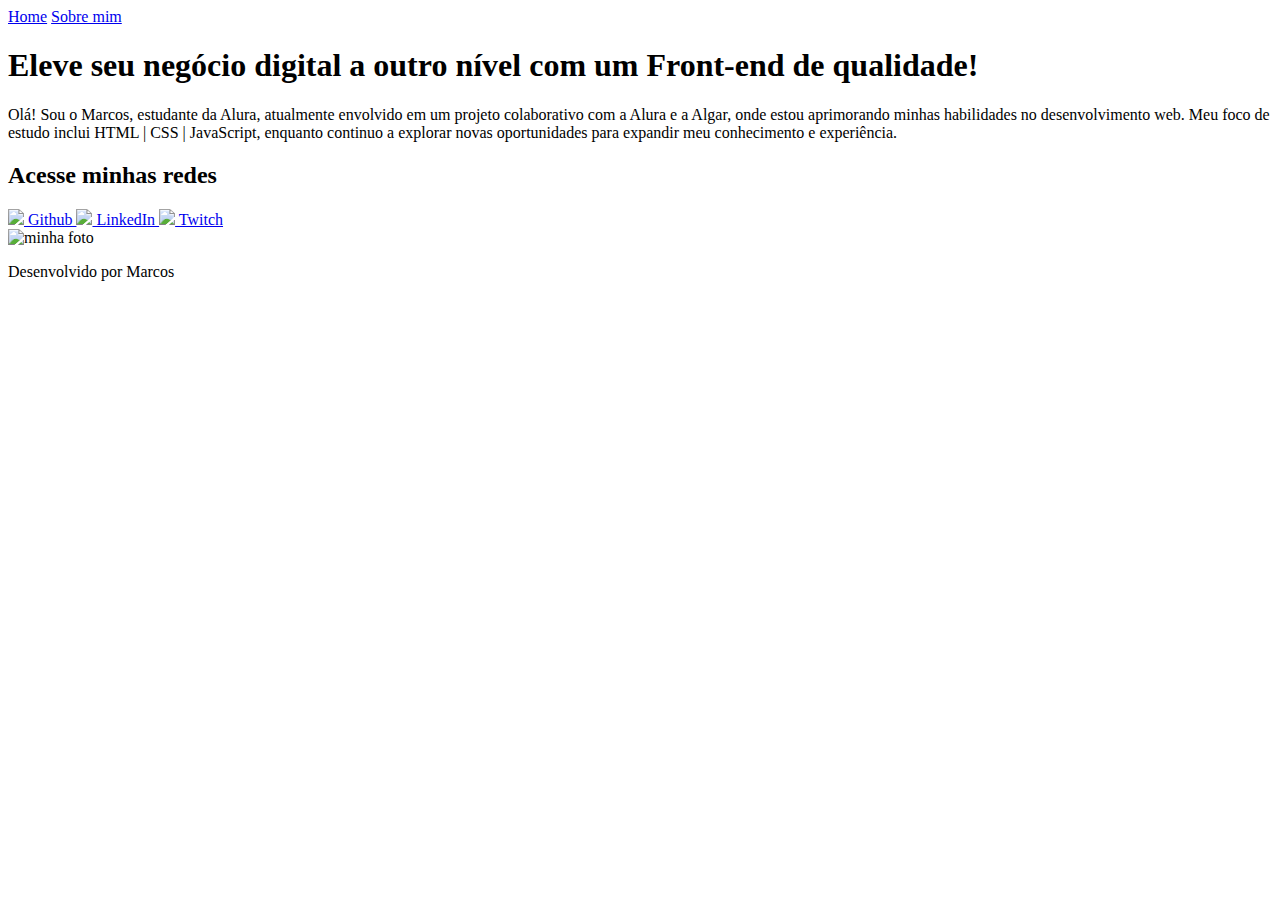
==== index.html @ a0efe57d "Add files via upload" ====
<!DOCTYPE html>
<html lang="pt-br">
<head>
    <meta charset="UTF-8">
    <meta name="viewport" content="width=device-width, initial-scale=1.0">
    <title>Portfolio</title>
    <link rel="stylesheet" href="./style/style.css ">
</head>
<body>
    <header class="cabecalho">
        <nav class="cabecalho__menu">
            <a class="cabecalho__menu__links" href="index.html">Home</a>
            <a class="cabecalho__menu__links" href="about.html">Sobre mim</a>
        </nav>
    </header>
    <main class="apresentacao">
        <section class="apresentacao__conteudo">
            <h1 class="apresentacao__conteudo__titulo">Eleve seu negócio digital a outro nível <strong class="titulo-destaque"> com um Front-end de qualidade!</strong></h1>
            <p class="apresentacao__conteudo__texto">Olá! Sou o Marcos, estudante da Alura, atualmente envolvido em um projeto colaborativo com a Alura e a Algar, onde estou aprimorando minhas habilidades no desenvolvimento web. Meu foco de estudo inclui HTML | CSS | JavaScript, enquanto continuo a explorar novas oportunidades para expandir meu conhecimento e experiência.</p>
                <div class="apresentacao__links">
                    <h2 class="apresentacao__links__subtitulo">Acesse minhas redes</h2>
                        <a  class="apresentacao__links__navegacao" href="linkmeugithub">
                            <img src="./assets/github.png">
                            Github
                        </a>
                        <a  class="apresentacao__links__navegacao" href="linkmeulinkedin">
                            <img src="./assets/linkedin.png">
                            LinkedIn
                        </a>    
                        <a  class="apresentacao__links__navegacao" href="linkminha twich">
                            <img src="./assets/twitch.png">
                            Twitch
                    </a>
                </div>
        </section>
        <img class="tamanho__foto" src="./assets/foto site.jpg" alt="minha foto">
    
    </main>
    <footer class="rodape">
        <p>Desenvolvido por Marcos</p>
    </footer>
</body>
</html>
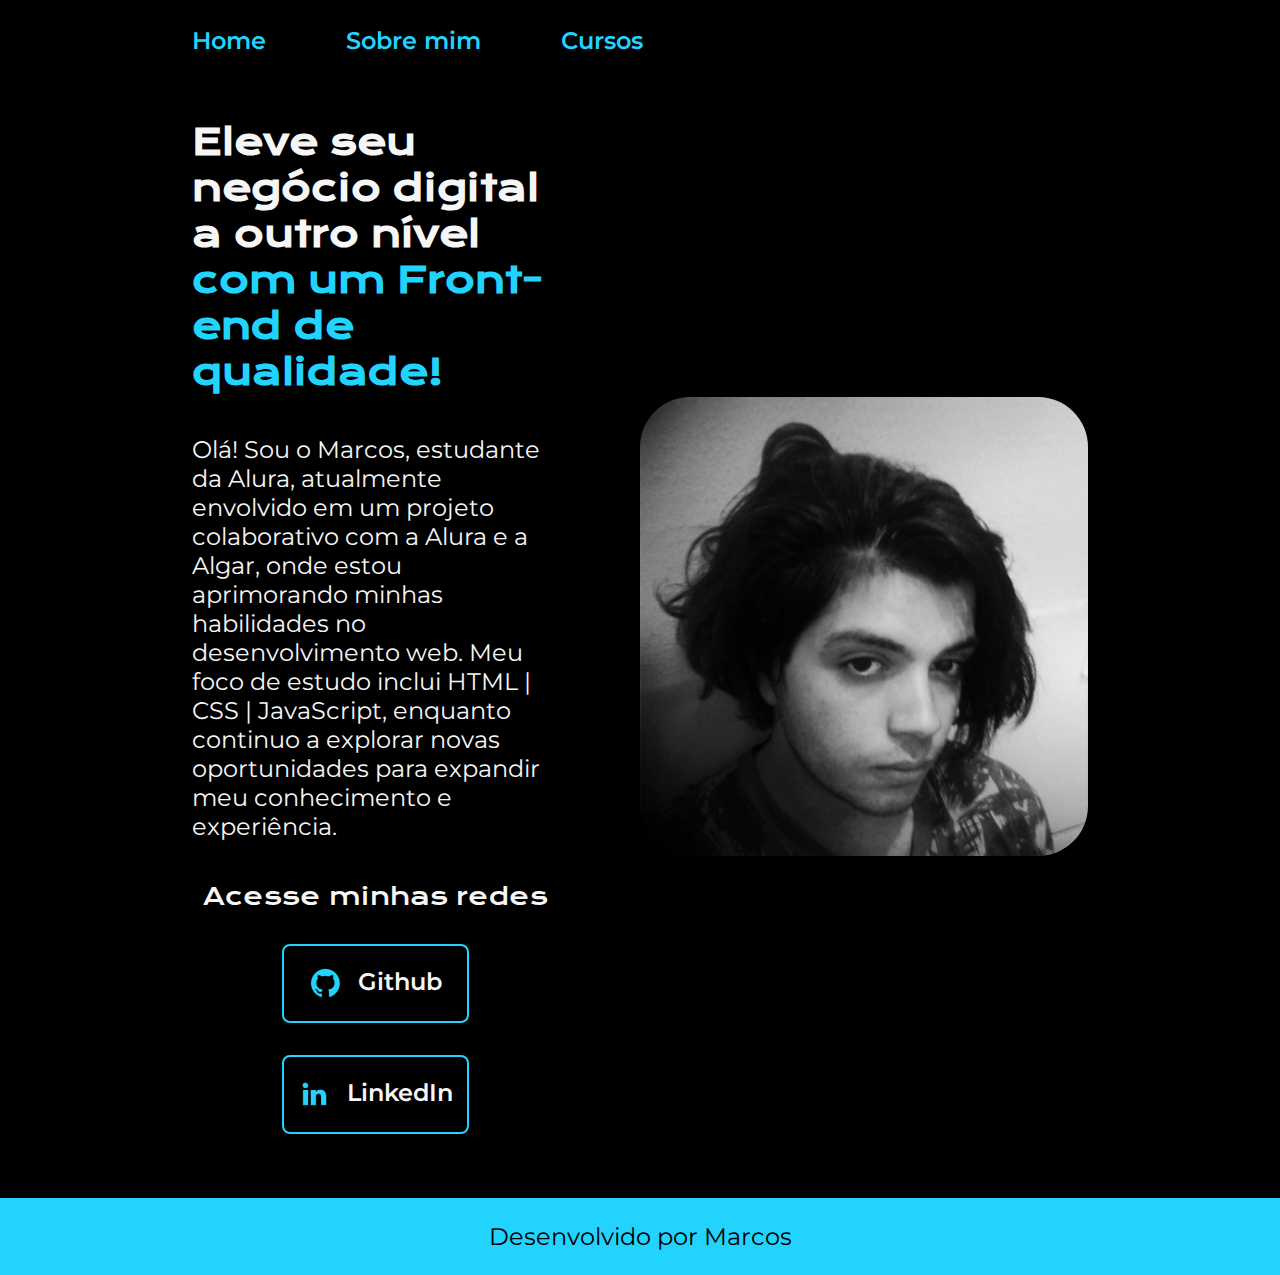
==== commit 6453c3b7: "Add files via upload" ====
--- a/index.html
+++ b/index.html
@@ -11,6 +11,7 @@
         <nav class="cabecalho__menu">
             <a class="cabecalho__menu__links" href="index.html">Home</a>
             <a class="cabecalho__menu__links" href="about.html">Sobre mim</a>
+            <a class="cabecalho__menu__links" href="cursos.html"> Cursos</a>
         </nav>
     </header>
     <main class="apresentacao">
@@ -19,17 +20,15 @@
             <p class="apresentacao__conteudo__texto">Olá! Sou o Marcos, estudante da Alura, atualmente envolvido em um projeto colaborativo com a Alura e a Algar, onde estou aprimorando minhas habilidades no desenvolvimento web. Meu foco de estudo inclui HTML | CSS | JavaScript, enquanto continuo a explorar novas oportunidades para expandir meu conhecimento e experiência.</p>
                 <div class="apresentacao__links">
                     <h2 class="apresentacao__links__subtitulo">Acesse minhas redes</h2>
-                        <a  class="apresentacao__links__navegacao" href="linkmeugithub">
-                            <img src="./assets/github.png">
+                        <a  class="apresentacao__links__navegacao" href="https://github.com/marcosvinidev">
+                            <img src="./assets/githubmarcos.png">
                             Github
                         </a>
-                        <a  class="apresentacao__links__navegacao" href="linkmeulinkedin">
-                            <img src="./assets/linkedin.png">
+                        <a  class="apresentacao__links__navegacao" href="https://www.linkedin.com/in/marcos-vinicius-pereira-gon%C3%A7alves-687a91150/">
+                            <img src="./assets/linkedinmarcos.png">
                             LinkedIn
                         </a>    
-                        <a  class="apresentacao__links__navegacao" href="linkminha twich">
-                            <img src="./assets/twitch.png">
-                            Twitch
+                        
                     </a>
                 </div>
         </section>
--- a/style/style.css
+++ b/style/style.css
@@ -0,0 +1,141 @@
+@import url('https://fonts.googleapis.com/css2?family=Krona+One&family=Montserrat:wght@400;600&display=swap');
+
+:root{
+    --cor-primaria: #000000;
+    --cor-secundaria:#f6f6f6;
+    --cor-tercearia: #22d4fd;
+    --cor-hover: #272727;
+
+    --fonte-primaria: 'Krona one', sans-serif;
+    --fonte-secundaria:'Montserrat', sans-serif ;
+}
+
+
+
+*{ 
+    margin: 0;
+    padding: 0;
+
+}
+body {
+    /* height: 100vh;  */
+    box-sizing: border-box; 
+    background-color:var(--cor-primaria);
+    color: var(--cor-secundaria);
+}
+.cabecalho{
+        padding: 2% 0% 0% 15% ;
+}
+.cabecalho__menu{
+    display: flex;
+    gap: 80px;
+}
+.cabecalho__menu__links{
+    font-family:var(--fonte-secundaria);
+    font-size: 1.5rem;
+    font-weight: 600;
+    color: var(--cor-tercearia);
+    text-decoration: none;
+}
+.titulo-destaque {
+    color:var(--cor-tercearia);
+}
+
+.cursos__certificados{
+    font-size: 1.2rem;
+    text-decoration: none;
+    color: var(--cor-secundaria)
+    
+}
+.cursos__certificados:hover{
+    font-size: 1.4rem;
+    color: var(--cor-tercearia) ;
+}
+.apresentacao {
+    padding: 5% 15%;
+    display: flex;
+    align-items: center;
+    justify-content: space-between;
+    gap: 82px;
+}
+.tamanho__foto{
+    max-width: 600px;
+    border-radius: 50px ;
+    width: 50%;
+}
+.apresentacao__conteudo{
+    width: 50%;
+    display: flex;
+    flex-direction: column;
+    gap: 40px;
+}
+.apresentacao__conteudo__titulo{
+    font-size: 2.25rem;
+    font-family: var(--fonte-primaria);
+}
+
+.apresentacao__conteudo__texto{
+    font-size: 1.5rem;
+    font-family: var(--fonte-secundaria);
+}
+.apresentacao__links{
+    display: flex;
+    flex-direction: column;
+    justify-content: space-between;
+    align-items: center;
+    gap: 32px   ;
+}
+.apresentacao__links__subtitulo{
+    font-family:var(--fonte-primaria);
+    font-weight: 400;
+    font: size 1.5rem;
+}
+.apresentacao__links__navegacao{
+    /* background-color: #22D4FD; */
+    border: 2px solid var(--cor-tercearia);
+    display: flex;
+    justify-content: center;
+    gap: 16px;
+    width: 50%;
+    text-align: center;
+    border-radius: 8px;
+    font-size: 1.5rem;
+    font-weight: 600;
+    padding: 21.5px 0;
+    text-decoration: none;
+    color: var(--cor-secundaria) ;
+    font-family: var(--fonte-secundaria);
+
+}
+.apresentacao__links__link:hover{
+    background-color: var(--cor-hover);
+    padding: 5%;
+}
+
+.rodape{
+    padding: 24px;
+    color: var(--cor-primaria); 
+    background-color: var(--cor-tercearia);
+    text-align: center;
+    font-family:var(--fonte-secundaria);
+    font-size: 1.5rem;
+    font-weight: 400;
+}
+
+@media(max-width: 1200px){
+   .cabecalho{
+    padding: 10%;
+   }
+   .cabecalho__menu{
+    justify-content: center;
+   }
+   
+    .apresentacao{
+        flex-direction: column-reverse;
+        padding: 5%;
+    }
+    .apresentacao__conteudo{
+        width: auto;
+    }
+    
+}